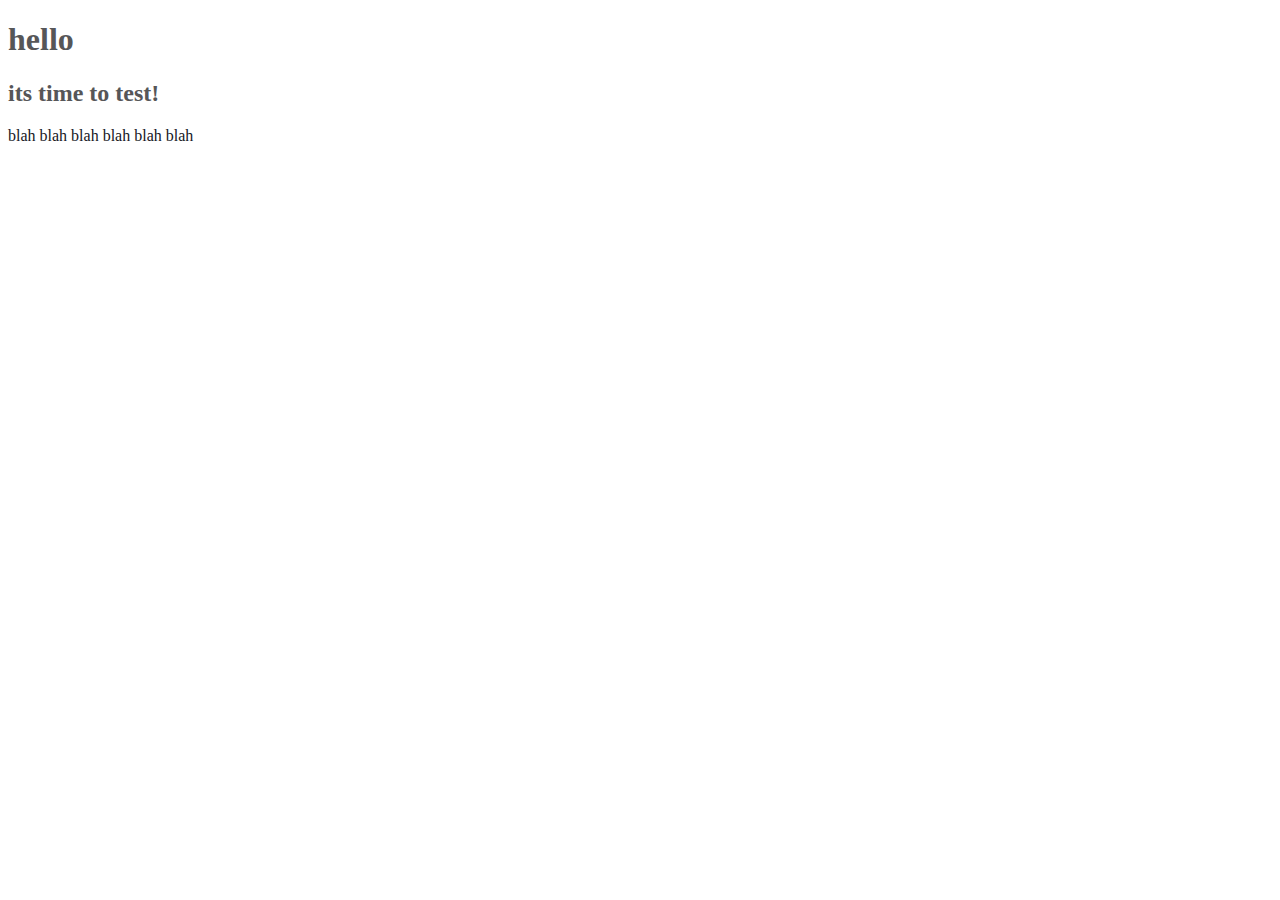
==== CssFramework/test.html @ 9fc1a4d0 "4:45pm" ====
<!DOCTYPE html>
<html lang="en">
<head>
  <meta charset="UTF-8">
  <meta name="viewport" content="width=device-width, initial-scale=1.0">
  <meta http-equiv="X-UA-Compatible" content="ie=edge">
  <link rel="stylesheet" href="framework.css">
  <title>Document</title>
</head>
<body class="lightpall">
  <h1>hello</h1>
  <h2>its time to test!</h2>
  <p>blah blah blah blah blah blah</p>
</body>
</html>
---- CssFramework/framework.css ----
/*
  Something.css  V1.0.0
  Created by Gareth Jones & Tom Whitaker
  www.somethingwbsite.io
  MIT License
  Mit liscence link
  date published
*/

/* ===== CONTENTS =======*/
/* Base Document Styles
  Grid / Layout
  Typography
  Colour Pallettes
  Buttons
  Forms
  Responsive / Mobile */
/*=======================*/

/* ===================*/
/*  DOCUMENT STYLES   */
/* ================== */

* {
  box-sizing: border-box;
}

@media (min-width: 500px);
 {
}

/* ====================*/
/*  Colour Pallettes   */
/* =================== */

.darkpall {
  background-color: #1c1c1c;
  color: ghostwhite;
}

.darkpall > h1,
h2,
h3,
h4 {
  color: #b0976d;
}

.lightpall {
  background-color: #ghostwhite;
  color: #16161d;
}

.lightpall > h1,
h2,
h3,
h4 {
  color: #565658;
}

.mint0 .mint1 .mint2 .mint3 .mint4 {
}

.font-dark {
  color: #16161d;
}

.font-light {
  color: ghostwhite;
}
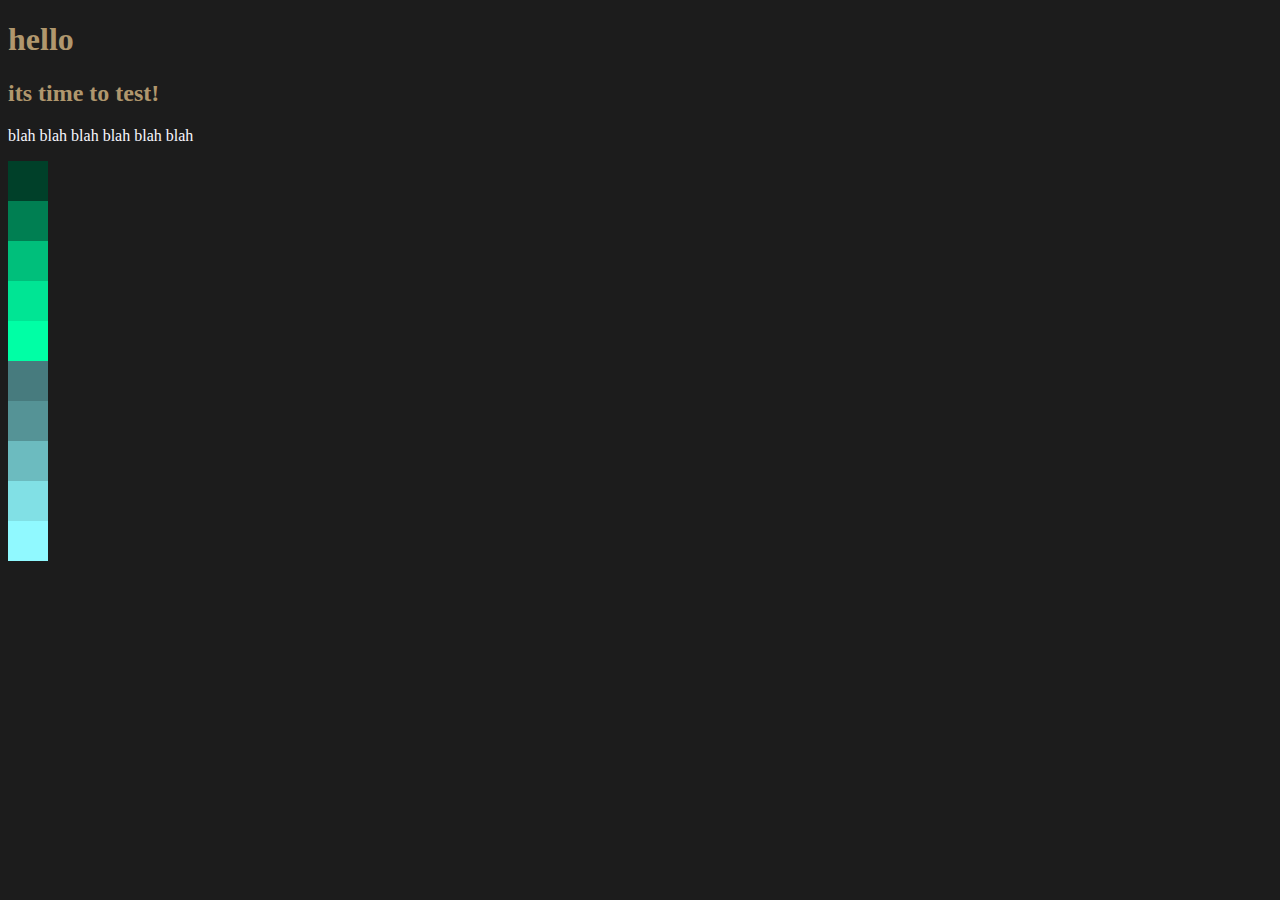
==== commit 152a8c6b: "16:52" ====
--- a/CssFramework/test.html
+++ b/CssFramework/test.html
@@ -7,9 +7,25 @@
   <link rel="stylesheet" href="framework.css">
   <title>Document</title>
 </head>
-<body class="lightpall">
+<body class="darkpall">
   <h1>hello</h1>
   <h2>its time to test!</h2>
   <p>blah blah blah blah blah blah</p>
+
+  <section>
+    <div class="green" style="height:40px; width:40px;"></div>
+    <div class="green-1" style="height:40px; width:40px;"></div>
+    <div class="green-2" style="height:40px; width:40px;"></div>
+    <div class="green-3" style="height:40px; width:40px;"></div>
+    <div class="green-4" style="height:40px; width:40px;"></div>
+  </section>
+
+  <section>
+    <div class="dsPurple" style="height:40px; width:40px;"></div>
+    <div class="dsPurple-1" style="height:40px; width:40px;"></div>
+    <div class="dsPurple-2" style="height:40px; width:40px;"></div>
+    <div class="dsPurple-3" style="height:40px; width:40px;"></div>
+    <div class="dsPurple-4" style="height:40px; width:40px;"></div>
+  </section>
 </body>
 </html>
--- a/CssFramework/framework.css
+++ b/CssFramework/framework.css
@@ -25,13 +25,45 @@
   box-sizing: border-box;
 }
 
-@media (min-width: 500px);
+@media (min-width: 500px)
  {
 }
 
 /* ====================*/
 /*  Colour Pallettes   */
 /* =================== */
+/* Green One */
+.green{
+  background-color: #004029;
+}
+.green-1{
+  background-color: #007f52;
+}
+.green-2{
+  background-color: #00bf7b;
+}
+.green-3{
+  background-color: #00e594;
+}
+.green-4{
+  background-color: #00ffa5;
+}
+/* Dragon Slayer Purple */
+.dsPurple{
+  background-color: #477b7e;
+}
+.dsPurple-1{
+  background-color: #559396;
+}
+.dsPurple-2{
+  background-color: #6cbbbf;
+}
+.dsPurple-3{
+  background-color: #81e0e5;
+}
+.dsPurple-4{
+  background-color: #90f9ff;
+}
 
 .darkpall {
   background-color: #1c1c1c;
@@ -46,15 +78,6 @@
 }
 
 .lightpall {
-  background-color: #ghostwhite;
-  color: #16161d;
-}
-
-.lightpall > h1,
-h2,
-h3,
-h4 {
-  color: #565658;
 }
 
 .mint0 .mint1 .mint2 .mint3 .mint4 {
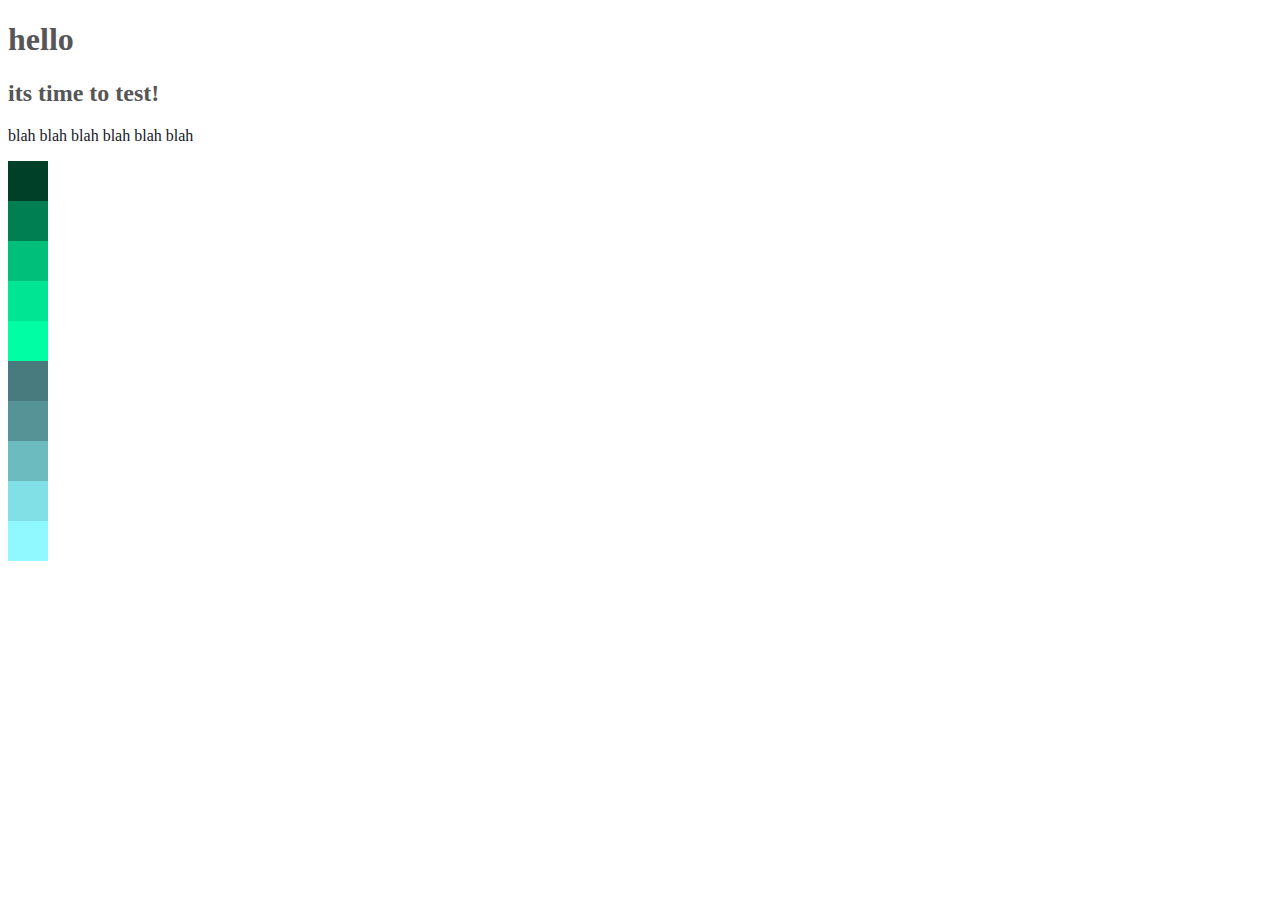
==== commit 4c190b43: "Merge branch 'master' of https://github.com/gazrageous/tomandgaz" ====
--- a/CssFramework/test.html
+++ b/CssFramework/test.html
@@ -7,7 +7,7 @@
   <link rel="stylesheet" href="framework.css">
   <title>Document</title>
 </head>
-<body class="darkpall">
+<body class="lightpall">
   <h1>hello</h1>
   <h2>its time to test!</h2>
   <p>blah blah blah blah blah blah</p>
--- a/CssFramework/framework.css
+++ b/CssFramework/framework.css
@@ -78,6 +78,15 @@
 }
 
 .lightpall {
+  background-color: #ghostwhite;
+  color: #16161d;
+}
+
+.lightpall > h1,
+h2,
+h3,
+h4 {
+  color: #565658;
 }
 
 .mint0 .mint1 .mint2 .mint3 .mint4 {
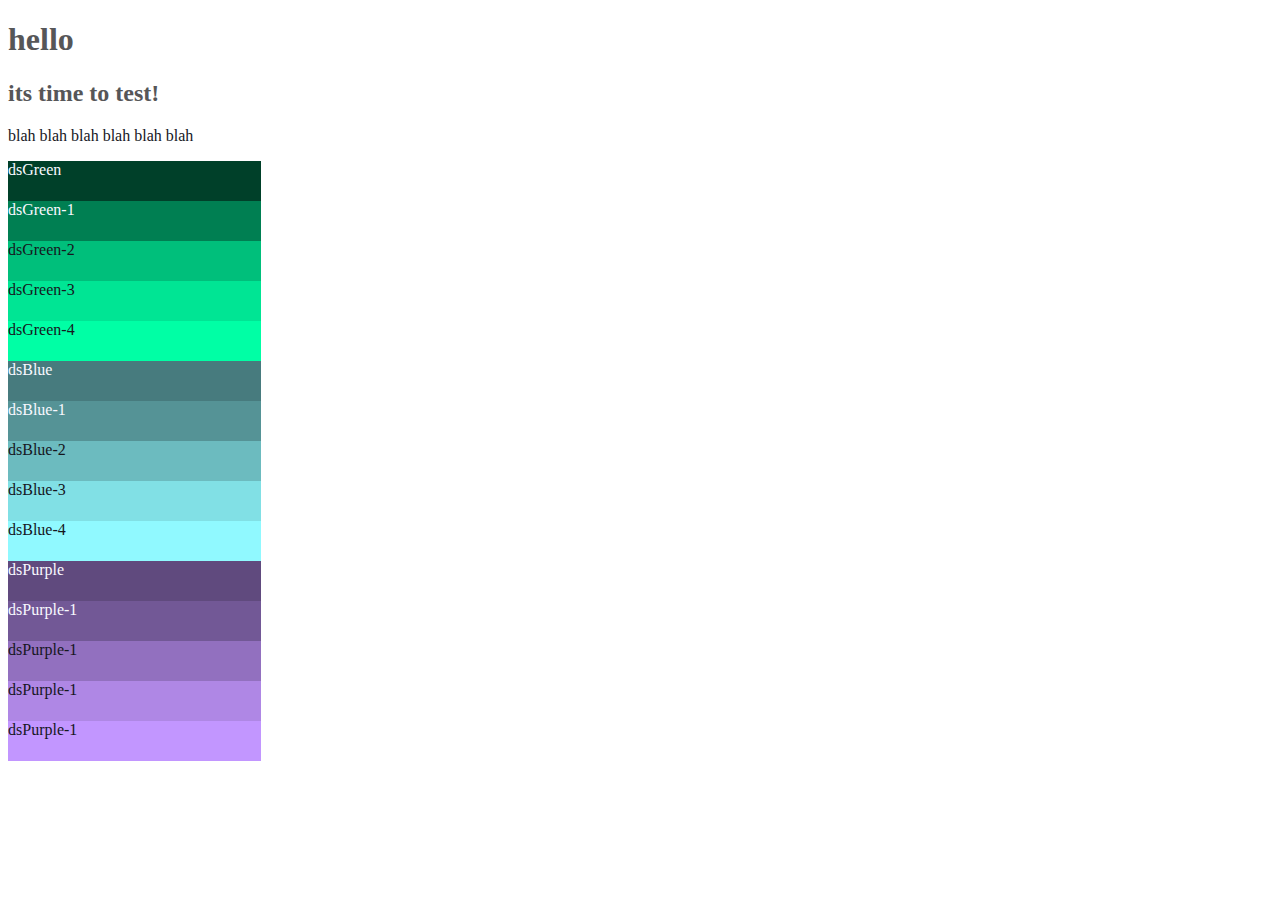
==== commit 1c33be0f: "17:07" ====
--- a/CssFramework/test.html
+++ b/CssFramework/test.html
@@ -13,19 +13,27 @@
   <p>blah blah blah blah blah blah</p>
 
   <section>
-    <div class="green" style="height:40px; width:40px;"></div>
-    <div class="green-1" style="height:40px; width:40px;"></div>
-    <div class="green-2" style="height:40px; width:40px;"></div>
-    <div class="green-3" style="height:40px; width:40px;"></div>
-    <div class="green-4" style="height:40px; width:40px;"></div>
+    <div class="dsGreen font-light" style="height:40px; width:20%;">dsGreen</div>
+    <div class="dsGreen-1 font-light" style="height:40px; width:20%;">dsGreen-1</div>
+    <div class="dsGreen-2 font-dark" style="height:40px; width:20%;">dsGreen-2</div>
+    <div class="dsGreen-3 font-dark" style="height:40px; width:20%;">dsGreen-3</div>
+    <div class="dsGreen-4 font-dark" style="height:40px; width:20%;">dsGreen-4</div>
   </section>
 
   <section>
-    <div class="dsPurple" style="height:40px; width:40px;"></div>
-    <div class="dsPurple-1" style="height:40px; width:40px;"></div>
-    <div class="dsPurple-2" style="height:40px; width:40px;"></div>
-    <div class="dsPurple-3" style="height:40px; width:40px;"></div>
-    <div class="dsPurple-4" style="height:40px; width:40px;"></div>
+    <div class="dsBlue font-light" style="height:40px; width:20%;">dsBlue</div>
+    <div class="dsBlue-1 font-light" style="height:40px; width:20%;">dsBlue-1</div>
+    <div class="dsBlue-2 font-dark" style="height:40px; width:20%;">dsBlue-2</div>
+    <div class="dsBlue-3 font-dark" style="height:40px; width:20%;">dsBlue-3</div>
+    <div class="dsBlue-4 font-dark" style="height:40px; width:20%;">dsBlue-4</div>
+  </section>
+
+  <section>
+    <div class="dsPurple font-light" style="height:40px; width:20%;">dsPurple</div>
+    <div class="dsPurple-1 font-light" style="height:40px; width:20%;">dsPurple-1</div>
+    <div class="dsPurple-2 font-dark" style="height:40px; width:20%;">dsPurple-1</div>
+    <div class="dsPurple-3 font-dark" style="height:40px; width:20%;">dsPurple-1</div>
+    <div class="dsPurple-4 font-dark" style="height:40px; width:20%;">dsPurple-1</div>
   </section>
 </body>
 </html>
--- a/CssFramework/framework.css
+++ b/CssFramework/framework.css
@@ -32,36 +32,53 @@
 /* ====================*/
 /*  Colour Pallettes   */
 /* =================== */
-/* Green One */
-.green{
+/* Dragon Slayer Green */
+.dsGreen{
   background-color: #004029;
 }
-.green-1{
+.dsGreen-1{
   background-color: #007f52;
 }
-.green-2{
+.dsGreen-2{
   background-color: #00bf7b;
 }
-.green-3{
+.dsGreen-3{
   background-color: #00e594;
 }
-.green-4{
+.dsGreen-4{
   background-color: #00ffa5;
 }
 /* Dragon Slayer Purple */
 .dsPurple{
+  background-color: #604a7e;
+}
+.dsPurple-1{
+  background-color: #725896;
+}
+.dsPurple-2{
+  background-color: #9270bf;
+}
+.dsPurple-3{
+  background-color: #af87e5;
+}
+.dsPurple-4{
+  background-color: #c296ff;
+}
+
+/* Dragon Slayer Blue */
+.dsBlue{
   background-color: #477b7e;
 }
-.dsPurple-1{
+.dsBlue-1{
   background-color: #559396;
 }
-.dsPurple-2{
+.dsBlue-2{
   background-color: #6cbbbf;
 }
-.dsPurple-3{
+.dsBlue-3{
   background-color: #81e0e5;
 }
-.dsPurple-4{
+.dsBlue-4{
   background-color: #90f9ff;
 }
 
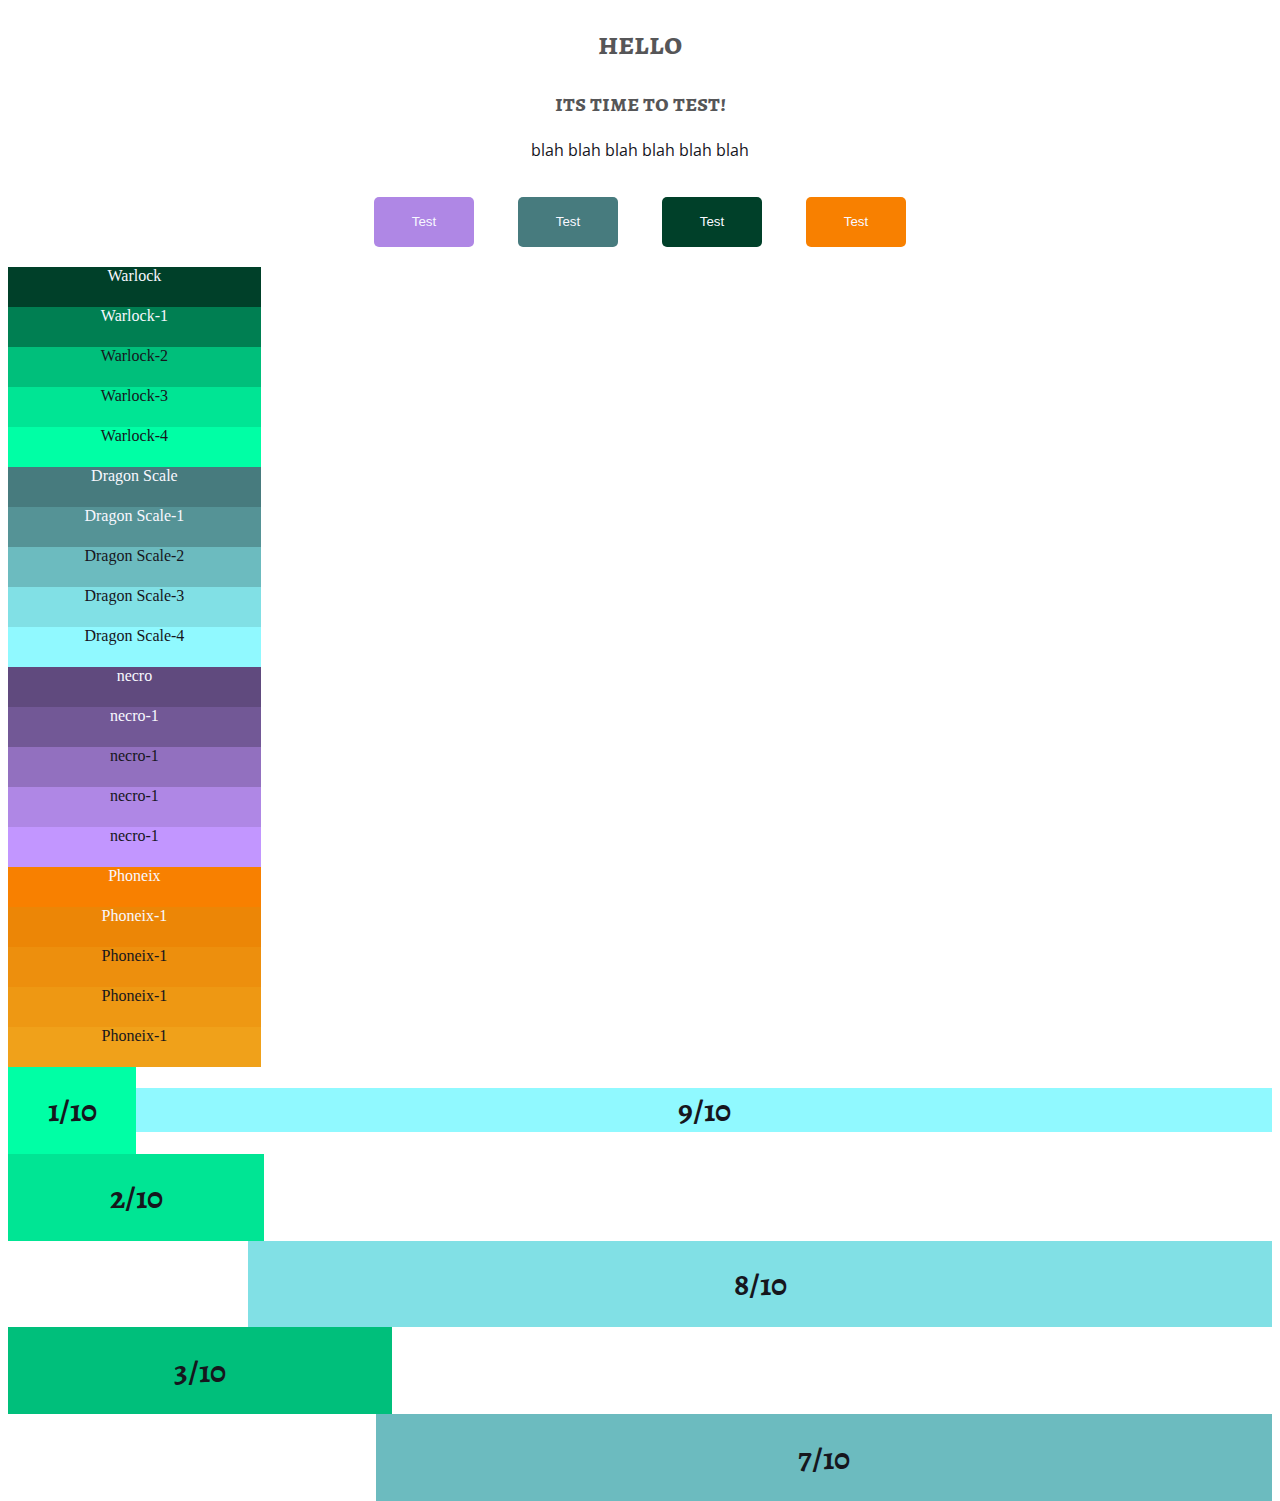
==== commit 8c5bf40d: "Added Typefaces" ====
--- a/CssFramework/test.html
+++ b/CssFramework/test.html
@@ -5,6 +5,7 @@
   <meta name="viewport" content="width=device-width, initial-scale=1.0">
   <meta http-equiv="X-UA-Compatible" content="ie=edge">
   <link rel="stylesheet" href="framework.css">
+  <link href="https://fonts.googleapis.com/css?family=Alegreya+SC|Open+Sans" rel="stylesheet">
   <title>Document</title>
 </head>
 <body class="lightpall">
@@ -12,28 +13,61 @@
   <h2>its time to test!</h2>
   <p>blah blah blah blah blah blah</p>
 
-  <section>
-    <div class="dsGreen font-light" style="height:40px; width:20%;">dsGreen</div>
-    <div class="dsGreen-1 font-light" style="height:40px; width:20%;">dsGreen-1</div>
-    <div class="dsGreen-2 font-dark" style="height:40px; width:20%;">dsGreen-2</div>
-    <div class="dsGreen-3 font-dark" style="height:40px; width:20%;">dsGreen-3</div>
-    <div class="dsGreen-4 font-dark" style="height:40px; width:20%;">dsGreen-4</div>
+  <button class="necro-3 font-light">Test</button>
+  <button class="dScale font-light">Test</button>
+  <button class="wlck font-light">Test</button>
+  <button class="phnx font-light">Test</button>
+
+    <section>
+    <div class="wlck font-light" style="height:40px; width:20%;">Warlock</div>
+    <div class="wlck-1 font-light" style="height:40px; width:20%;">Warlock-1</div>
+    <div class="wlck-2 font-dark" style="height:40px; width:20%;">Warlock-2</div>
+    <div class="wlck-3 font-dark" style="height:40px; width:20%;">Warlock-3</div>
+    <div class="wlck-4 font-dark" style="height:40px; width:20%;">Warlock-4</div>
   </section>
 
   <section>
-    <div class="dsBlue font-light" style="height:40px; width:20%;">dsBlue</div>
-    <div class="dsBlue-1 font-light" style="height:40px; width:20%;">dsBlue-1</div>
-    <div class="dsBlue-2 font-dark" style="height:40px; width:20%;">dsBlue-2</div>
-    <div class="dsBlue-3 font-dark" style="height:40px; width:20%;">dsBlue-3</div>
-    <div class="dsBlue-4 font-dark" style="height:40px; width:20%;">dsBlue-4</div>
+    <div class="dScale font-light" style="height:40px; width:20%;">Dragon Scale</div>
+    <div class="dScale-1 font-light" style="height:40px; width:20%;">Dragon Scale-1</div>
+    <div class="dScale-2 font-dark" style="height:40px; width:20%;">Dragon Scale-2</div>
+    <div class="dScale-3 font-dark" style="height:40px; width:20%;">Dragon Scale-3</div>
+    <div class="dScale-4 font-dark" style="height:40px; width:20%;">Dragon Scale-4</div>
   </section>
 
   <section>
-    <div class="dsPurple font-light" style="height:40px; width:20%;">dsPurple</div>
-    <div class="dsPurple-1 font-light" style="height:40px; width:20%;">dsPurple-1</div>
-    <div class="dsPurple-2 font-dark" style="height:40px; width:20%;">dsPurple-1</div>
-    <div class="dsPurple-3 font-dark" style="height:40px; width:20%;">dsPurple-1</div>
-    <div class="dsPurple-4 font-dark" style="height:40px; width:20%;">dsPurple-1</div>
+    <div class="necro font-light" style="height:40px; width:20%;">necro</div>
+    <div class="necro-1 font-light" style="height:40px; width:20%;">necro-1</div>
+    <div class="necro-2 font-dark" style="height:40px; width:20%;">necro-1</div>
+    <div class="necro-3 font-dark" style="height:40px; width:20%;">necro-1</div>
+    <div class="necro-4 font-dark" style="height:40px; width:20%;">necro-1</div>
   </section>
+
+  <section>
+    <div class="phnx font-light" style="height:40px; width:20%;">Phoneix</div>
+    <div class="phnx-1 font-light" style="height:40px; width:20%;">Phoneix-1</div>
+    <div class="phnx-2 font-dark" style="height:40px; width:20%;">Phoneix-1</div>
+    <div class="phnx-3 font-dark" style="height:40px; width:20%;">Phoneix-1</div>
+    <div class="phnx-4 font-dark" style="height:40px; width:20%;">Phoneix-1</div>
+  </section>
+
+  <div class="wlck-4 h">
+    <h1>1/10</h1>
+  </div>
+  <div class="dScale-4 ocupocus">
+    <h1>9/10</h1>
+  </div>
+  <div class="wlck-3 ho">
+    <h1>2/10</h1>
+  </div>
+  <div class="dScale-3 cuspocus">
+    <h1>8/10</h1>
+  </div>
+  <div class="wlck-2 hoc">
+    <h1>3/10</h1>
+  </div>
+  <div class="dScale-2 uspocus">
+    <h1>7/10</h1>
+  </div>
+
 </body>
 </html>
--- a/CssFramework/framework.css
+++ b/CssFramework/framework.css
@@ -1,5 +1,5 @@
 /*
-  Something.css  V1.0.0
+  wizard.css  V1.0.0
   Created by Gareth Jones & Tom Whitaker
   www.somethingwbsite.io
   MIT License
@@ -25,61 +25,203 @@
   box-sizing: border-box;
 }
 
-@media (min-width: 500px)
- {
+@media (min-width: 500px) {
+}
+
+body {
+  border: none;
+  margin: none;
+  padding: none;
+  text-align: center;
+}
+
+div {
+  margin: 0;
+}
+
+/* ====================*/
+/*  Grid / Layout      */
+/* =================== */
+
+.h {
+  width: 10vw;
+  float: left;
+}
+
+.ho {
+  width: 20vw;
+  float: left;
+}
+
+.hoc {
+  width: 30vw;
+  float: left;
+}
+
+.hocu {
+  width: 40vw;
+  float: left;
+}
+
+.hocus {
+  width: 50vw;
+  float: left;
+}
+
+.hocusp {
+  width: 60vw;
+  float: left;
+}
+
+.hocuspo {
+  width: 70vw;
+  float: left;
+}
+
+.hocuspoc {
+  width: 80vw;
+  float: left;
+}
+
+.hocuspocu {
+  width: 90vw;
+  float: left;
+}
+
+.hocuspocus {
+  width: 100vw;
+  float: left;
+}
+
+.s {
+  width: 10vw;
+  float: right;
+}
+
+.us {
+  width: 20vw;
+  float: right;
+}
+
+.cus {
+  width: 30vw;
+  float: right;
+}
+
+.ocus {
+  width: 40vw;
+  float: right;
+}
+
+.pocus {
+  width: 50vw;
+  float: right;
+}
+.spocus {
+  width: 60vw;
+  float: right;
+}
+
+.uspocus {
+  width: 70vw;
+  float: right;
+}
+
+.cuspocus {
+  min-width: 80vw;
+  float: right;
+}
+
+.ocuspocus {
+  width: 90vw;
+  float: right;
+}
+
+/* ====================*/
+/*  Typography         */
+/* =================== */
+
+h1,
+h2,
+h3,
+h4,
+h5,
+h6 {
+  font-family: "Alegreya SC", serif;
+}
+
+p {
+  font-family: "Open Sans", sans-serif;
 }
 
 /* ====================*/
 /*  Colour Pallettes   */
 /* =================== */
-/* Dragon Slayer Green */
-.dsGreen{
+/* WarlockGreen */
+.wlck {
   background-color: #004029;
 }
-.dsGreen-1{
+.wlck-1 {
   background-color: #007f52;
 }
-.dsGreen-2{
+.wlck-2 {
   background-color: #00bf7b;
 }
-.dsGreen-3{
+.wlck-3 {
   background-color: #00e594;
 }
-.dsGreen-4{
+.wlck-4 {
   background-color: #00ffa5;
 }
-/* Dragon Slayer Purple */
-.dsPurple{
+/* Necromancer Purple */
+.necro {
   background-color: #604a7e;
 }
-.dsPurple-1{
+.necro-1 {
   background-color: #725896;
 }
-.dsPurple-2{
+.necro-2 {
   background-color: #9270bf;
 }
-.dsPurple-3{
+.necro-3 {
   background-color: #af87e5;
 }
-.dsPurple-4{
+.necro-4 {
   background-color: #c296ff;
 }
 
-/* Dragon Slayer Blue */
-.dsBlue{
+/* Dragon Scale Blue */
+.dScale {
   background-color: #477b7e;
 }
-.dsBlue-1{
+.dScale-1 {
   background-color: #559396;
 }
-.dsBlue-2{
+.dScale-2 {
   background-color: #6cbbbf;
 }
-.dsBlue-3{
+.dScale-3 {
   background-color: #81e0e5;
 }
-.dsBlue-4{
+.dScale-4 {
   background-color: #90f9ff;
+}
+
+/* Phoenix Orange */
+.phnx {
+  background-color: #f88000;
+}
+.phnx-1 {
+  background-color: #ec8606;
+}
+.phnx-2 {
+  background-color: #ed8f0d;
+}
+.phnx-3 {
+  background-color: #ee9813;
+}
+.phnx-4 {
+  background-color: #f0a11a;
 }
 
 .darkpall {
@@ -106,9 +248,6 @@
   color: #565658;
 }
 
-.mint0 .mint1 .mint2 .mint3 .mint4 {
-}
-
 .font-dark {
   color: #16161d;
 }
@@ -116,3 +255,70 @@
 .font-light {
   color: ghostwhite;
 }
+
+/* ====================*/
+/*        Buttons:     */
+/* =================== */
+
+button {
+  border: none;
+  border-radius: 5px;
+  width: 100px;
+  height: 50px;
+  transition: border-radius 0.3s, height 0.3s, transform 5s;
+  margin: 20px;
+}
+
+button:hover {
+  border-radius: 100%;
+  transform: rotate(360deg);
+  height: 100px;
+  text-transform: none;
+  cursor: pointer;
+  color: transparent;
+}
+
+button.wlck:hover,
+button.wlck-1:hover,
+button.wlck-2:hover,
+button.wlck-3:hover,
+button.wlck-4:hover {
+  background: linear-gradient(#004029, #00ffa5);
+}
+button.necro:hover,
+button.necro-1:hover,
+button.necro-2:hover,
+button.necro-3:hover,
+button.necro-4:hover {
+  background: linear-gradient(#604a7e, #c296ff);
+}
+
+button.dScale:hover,
+button.dScale-1:hover,
+button.Scale-2:hover,
+button.dScale-3:hover,
+button.dScale-4:hover {
+  background: linear-gradient(#477b7e, #90f9ff);
+}
+
+button.phnx:hover,
+button.phnx-1:hover,
+button.phnx-2:hover,
+button.phnx-3:hover,
+button.phnx-4:hover {
+  background: linear-gradient(#f88000, #f0a11a);
+}
+
+/* ====================*/
+/*        Forms:       */
+/* =================== */
+
+input {
+  background-color: ghostwhite;
+  text-decoration: none;
+  height: 35px;
+  line-height: 35px;
+  padding: 2px 25px;
+  border: none;
+  border-radius: 10px;
+}
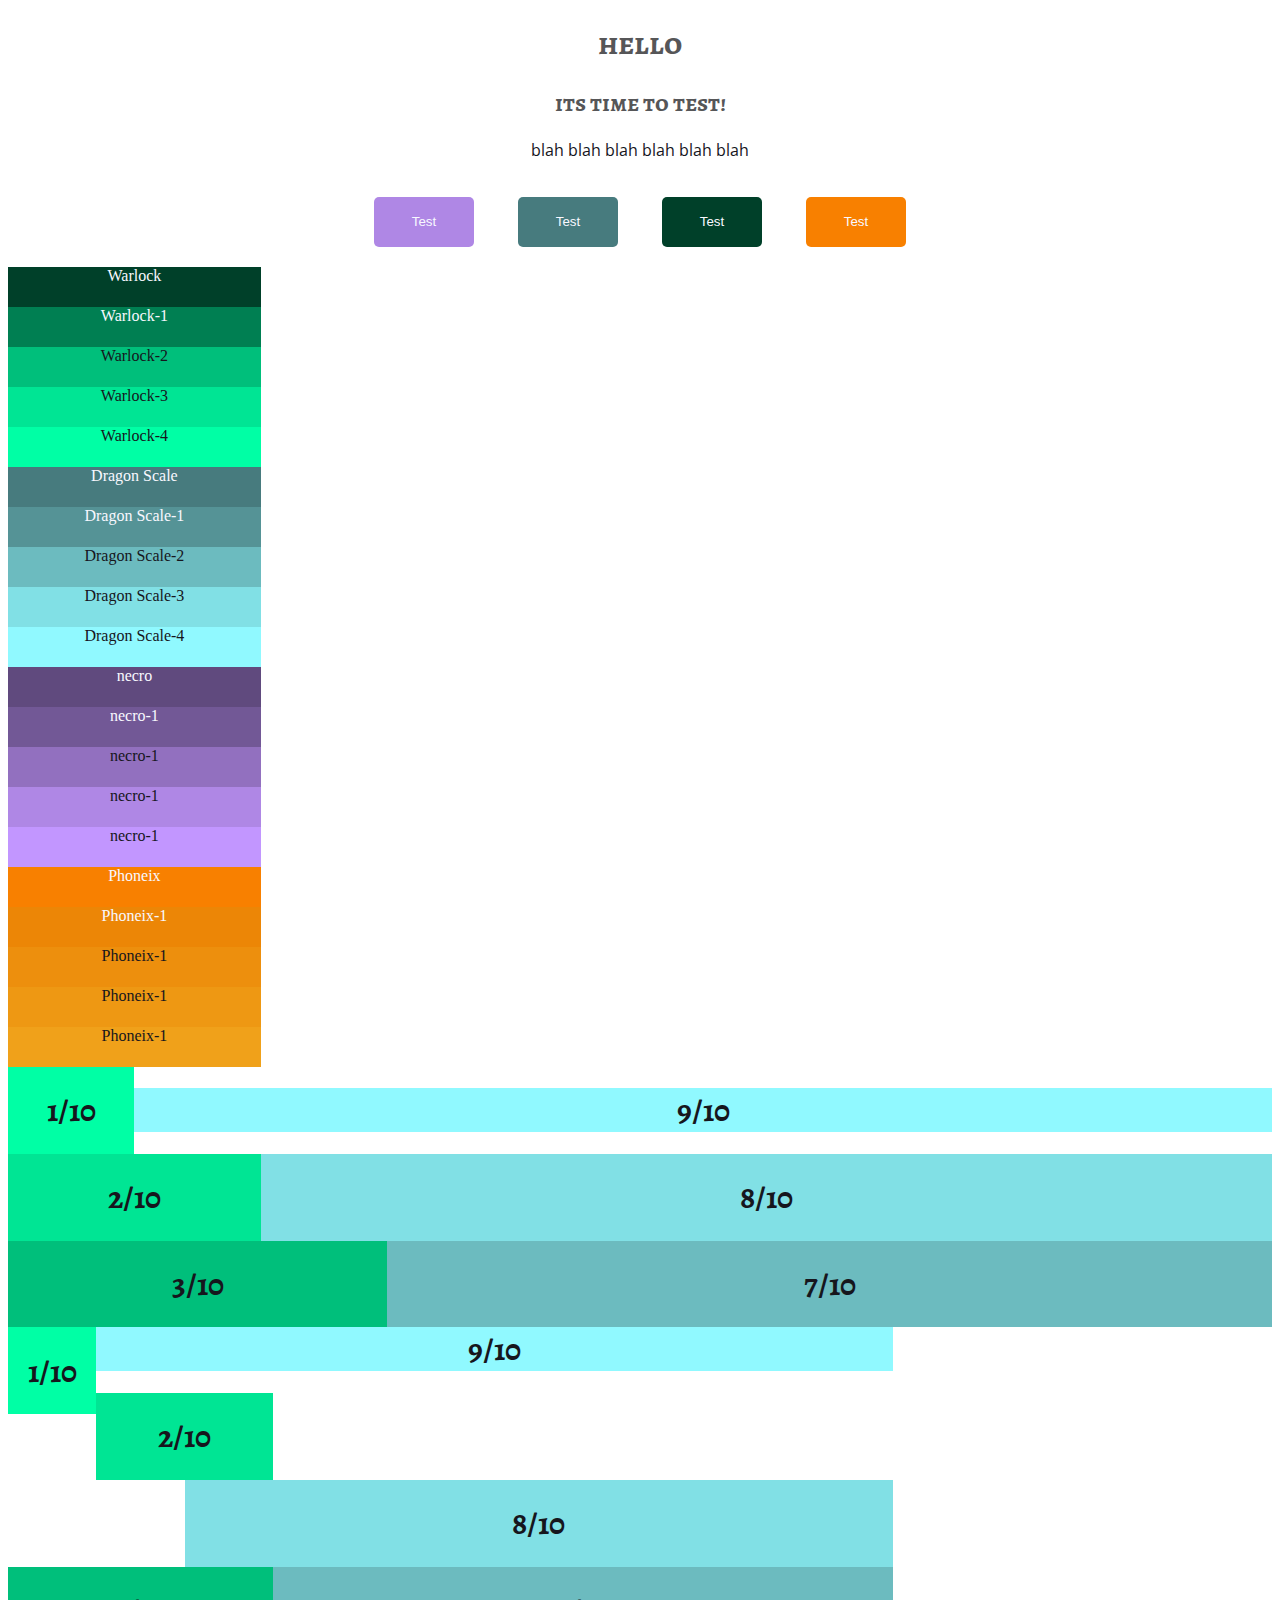
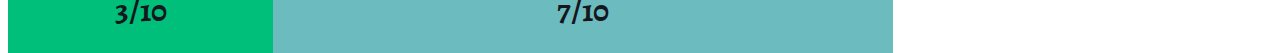
==== commit d882b9a0: "Fixed fullscreen grid / added container" ====
--- a/CssFramework/test.html
+++ b/CssFramework/test.html
@@ -69,5 +69,27 @@
     <h1>7/10</h1>
   </div>
 
+  <div class="container">
+    <div class="wlck-4 h">
+      <h1>1/10</h1>
+    </div>
+    <div class="dScale-4 ocupocus">
+      <h1>9/10</h1>
+    </div>
+    <div class="wlck-3 ho">
+      <h1>2/10</h1>
+    </div>
+    <div class="dScale-3 cuspocus">
+      <h1>8/10</h1>
+    </div>
+    <div class="wlck-2 hoc">
+      <h1>3/10</h1>
+    </div>
+    <div class="dScale-2 uspocus">
+      <h1>7/10</h1>
+    </div>
+  </div>
+
+
 </body>
 </html>
--- a/CssFramework/framework.css
+++ b/CssFramework/framework.css
@@ -43,97 +43,110 @@
 /*  Grid / Layout      */
 /* =================== */
 
+.container {
+  width: 70%;
+  max-width: 70%;
+}
+
 .h {
-  width: 10vw;
+  width: 10%;
   float: left;
 }
 
 .ho {
-  width: 20vw;
+  width: 20%;
   float: left;
 }
 
 .hoc {
-  width: 30vw;
+  width: 30%;
   float: left;
 }
 
 .hocu {
-  width: 40vw;
+  width: 40%;
   float: left;
 }
 
 .hocus {
-  width: 50vw;
+  width: 50%;
   float: left;
 }
 
 .hocusp {
-  width: 60vw;
+  width: 60%;
   float: left;
 }
 
 .hocuspo {
-  width: 70vw;
+  width: 70%;
   float: left;
 }
 
 .hocuspoc {
-  width: 80vw;
+  width: 80%;
   float: left;
 }
 
 .hocuspocu {
-  width: 90vw;
+  width: 90%;
   float: left;
 }
 
 .hocuspocus {
-  width: 100vw;
+  width: 100%;
   float: left;
 }
 
 .s {
-  width: 10vw;
+  display: inline-block;
+  width: 10%;
   float: right;
 }
 
 .us {
-  width: 20vw;
+  display: inline-block;
+  width: 20%;
   float: right;
 }
 
 .cus {
-  width: 30vw;
+  display: inline-block;
+  width: 30%;
   float: right;
 }
 
 .ocus {
-  width: 40vw;
+  display: inline-block;
+  width: 40%;
   float: right;
 }
 
 .pocus {
-  width: 50vw;
+  display: inline-block;
+  width: 50%;
   float: right;
 }
 .spocus {
-  width: 60vw;
+  width: 60%;
   float: right;
 }
 
 .uspocus {
-  width: 70vw;
+  display: inline-block;
+  width: 70%;
   float: right;
 }
 
 .cuspocus {
-  min-width: 80vw;
+  display: inline-block;
+  min-width: 80%;
   float: right;
 }
 
 .ocuspocus {
-  width: 90vw;
+  display: inline-block;
+  width: 90%;
   float: right;
 }
 
